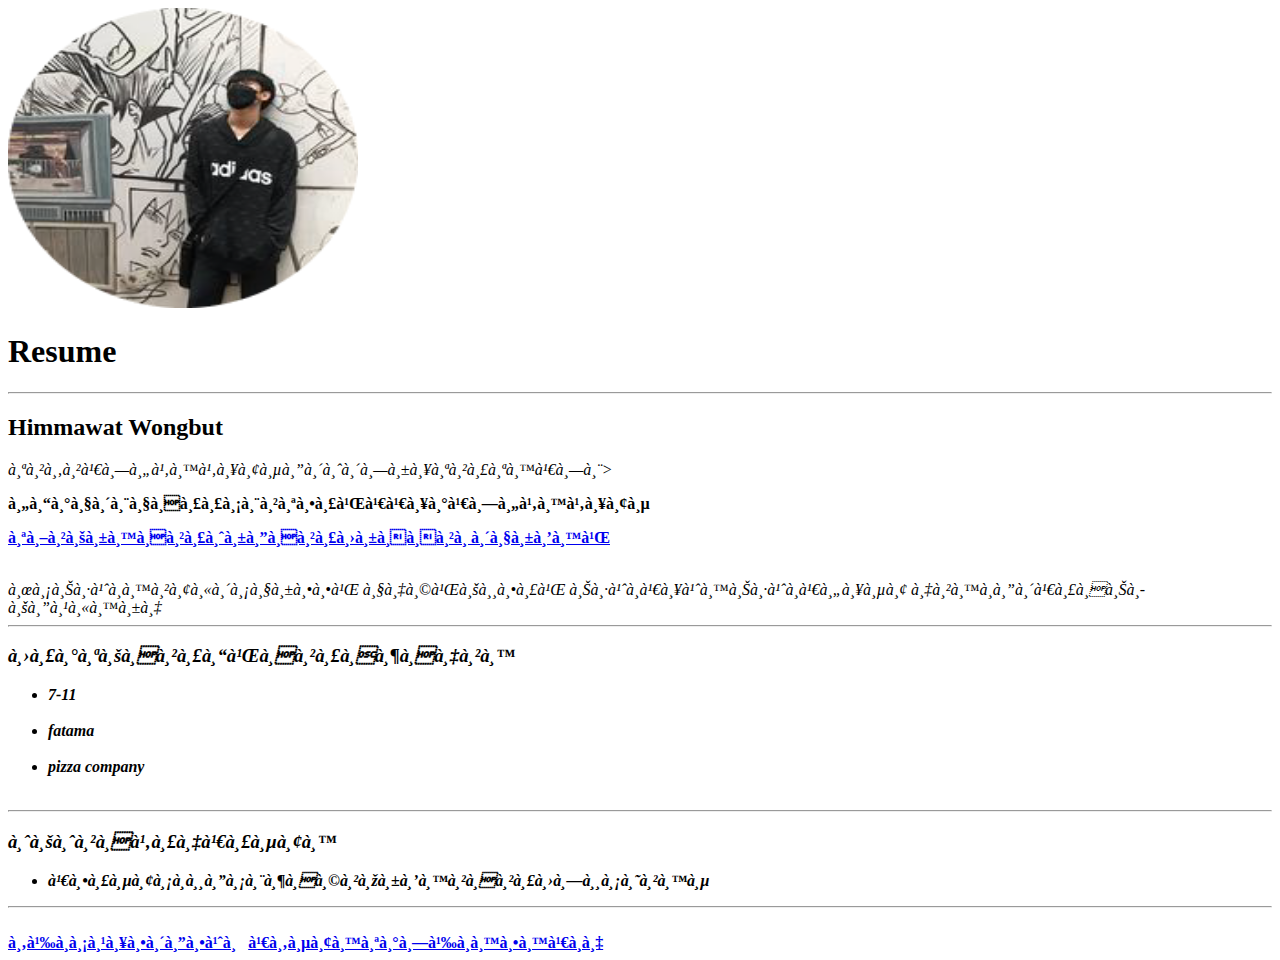
==== index.html @ a668ace6 "First Version My Resume" ====
<!DOCTYPE html>
<html>
<head>
  <mata charset="UTF-8"/>
  <title>This is Himmawat Wongbut</title>
</head>
 <body>
   <img src ="kia.png"width=350 height=300 = "this is kia image">

  <h1>Resume</h1>
  <hr>
  <h2>Himmawat Wongbut</h2>
  <p><em>สาขาเทคโนโลยีดิจิทัลสารสนเทศ></em></p>
  <p><strong>คณะวิศวกรรมศาสตร์เเละเทคโนโลยี</strong></p>
  <p><strong><a href="http://www.pim.ac.th">สถาบันการจัดการปัญญาภิวัฒน์</a></strong></p>
  <br>
  <em>ผมชื่อนายหิมวัตต์ วงษ์บุตร์ ชื่อเล่นชื่อเคลีย งานอดิเรกชอบดูหนัง</em>
  <hr>
  <h3><em>ประสบการณ์การฝึกงาน</em></h3>
  <ul>
    <li><em><strong>7-11</strong></em></li>
  <br>
    <li><em><strong><strong>fatama</strong></em></li>
  <br>
    <li><em><strong>pizza company</strong></em></li>
  <br>
  </ul>
<hr>
  <h3><em>จบจากโรงเรียน</em></h3>
  <ul>

    <li><em>เตรียมอุดมศึกษาพัฒนาการปทุมธานี</em></li>

  </ul>
  <hr><br>

<a href="contact.html">  ข้อมูลติดต่อ</a>     &nbsp;   <a href="report.html"> เขียนสะท้อนตนเอง</a>


 </body>

</html>
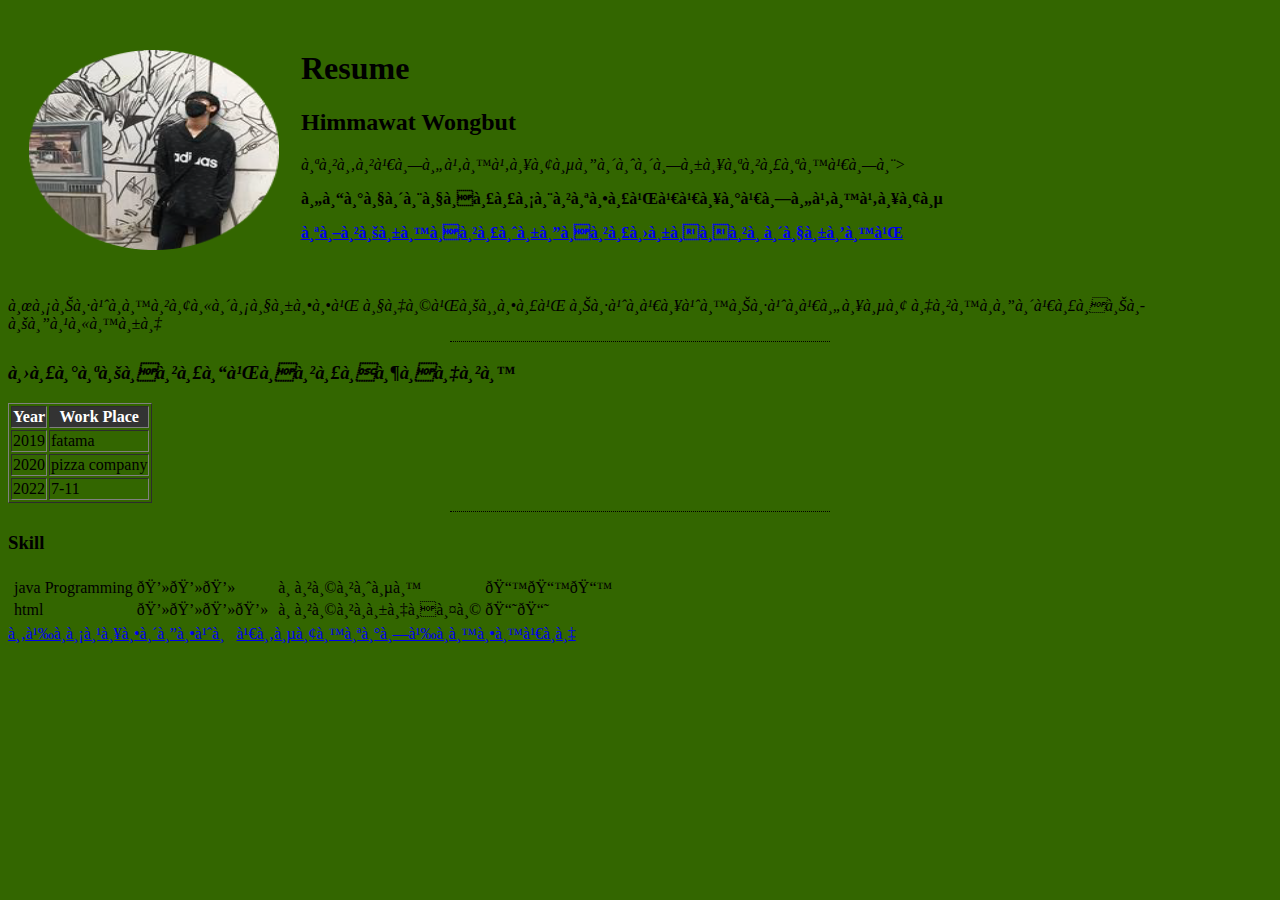
==== commit 39821b51: "Add files via upload" ====
--- a/index.html
+++ b/index.html
@@ -3,36 +3,118 @@
 <head>
   <mata charset="UTF-8"/>
   <title>This is Himmawat Wongbut</title>
+  <link rel="stylesheet" href="/css/master.css">
+  <style>
+  body {
+    background-color:#336600;
+  }
+    hr {
+
+    border-style:dotted none none;
+    border-color: black;
+    height: 1.5px;
+    width: 30%;
+    }
+    img{
+      height: 200px;
+      width: 250px;
+    }
+  </style>
 </head>
  <body>
-   <img src ="kia.png"width=350 height=300 = "this is kia image">
 
-  <h1>Resume</h1>
-  <hr>
-  <h2>Himmawat Wongbut</h2>
-  <p><em>สาขาเทคโนโลยีดิจิทัลสารสนเทศ></em></p>
-  <p><strong>คณะวิศวกรรมศาสตร์เเละเทคโนโลยี</strong></p>
-  <p><strong><a href="http://www.pim.ac.th">สถาบันการจัดการปัญญาภิวัฒน์</a></strong></p>
+<table cellspacing="20">
+  <tr>
+    <td>
+    <img src ="kia.png" = "this is kia image"></td>
+    <td><h1>Resume</h1>
+
+    <h2>Himmawat Wongbut</h2>
+    <p><em>สาขาเทคโนโลยีดิจิทัลสารสนเทศ></em></p>
+    <p><strong>คณะวิศวกรรมศาสตร์เเละเทคโนโลยี</strong></p>
+    <p><strong><a href="http://www.pim.ac.th">สถาบันการจัดการปัญญาภิวัฒน์</a></strong></p>
+    <br>
+  </tr>
+</table>
+    <em>ผมชื่อนายหิมวัตต์ วงษ์บุตร์ ชื่อเล่นชื่อเคลีย งานอดิเรกชอบดูหนัง</em>
+    <hr>
+    <h3><em>ประสบการณ์การฝึกงาน</em></h3></td>
+
+
+
+
+  <!-- <ul>
+    <li><em><strong>2019-fatama</strong></em></li>
   <br>
-  <em>ผมชื่อนายหิมวัตต์ วงษ์บุตร์ ชื่อเล่นชื่อเคลีย งานอดิเรกชอบดูหนัง</em>
-  <hr>
-  <h3><em>ประสบการณ์การฝึกงาน</em></h3>
-  <ul>
-    <li><em><strong>7-11</strong></em></li>
+    <li><em><strong><strong>2020 pizza company</strong></em></li>
   <br>
-    <li><em><strong><strong>fatama</strong></em></li>
-  <br>
-    <li><em><strong>pizza company</strong></em></li>
+    <li><em><strong>2022 7-11</strong></em></li>
   <br>
   </ul>
 <hr>
-  <h3><em>จบจากโรงเรียน</em></h3>
+  <h3><em> 2014-2020 จบจากโรงเรียน</em></h3>
   <ul>
 
     <li><em>เตรียมอุดมศึกษาพัฒนาการปทุมธานี</em></li>
 
   </ul>
-  <hr><br>
+  <hr><br> -->
+
+<table border="1px">
+
+  <thead style="background-color: #333;color: #fff;">
+    <tr>
+      <th>Year</th>
+      <th>Work Place</th>
+    </tr>
+  </thead>
+
+  <tr>
+    <td>2019</td>
+    <td>  fatama </td>
+  </tr>
+  <tr>
+  <td>2020</td>
+  <td>  pizza company </td>
+  <tr>
+    <td>2022</td>
+    <td>  7-11 </td>
+  </tr>
+    </tr>
+</table>
+<hr>
+<h3>Skill</h3>
+<table>
+  <tr>
+    <td><table>
+    <tr>
+      <td> java Programming </td>
+      <td> 💻💻💻</td>
+      </tr>
+      <tr>
+        <td> html </td>
+        <td> 💻💻💻💻</td>
+        </tr>
+    </td></table>
+
+    <td><table>
+      <tr>
+        <td>ภาษาจีน</td>
+        <td>📙📙📙</td>
+      </tr>
+
+      <tr>
+        <td>ภาษาอังกฤษ</td>
+        <td>📘📘</td>
+      </tr>
+
+
+</td></table>
+
+  </tr>
+</table>
+
+
 
 <a href="contact.html">  ข้อมูลติดต่อ</a>     &nbsp;   <a href="report.html"> เขียนสะท้อนตนเอง</a>
 
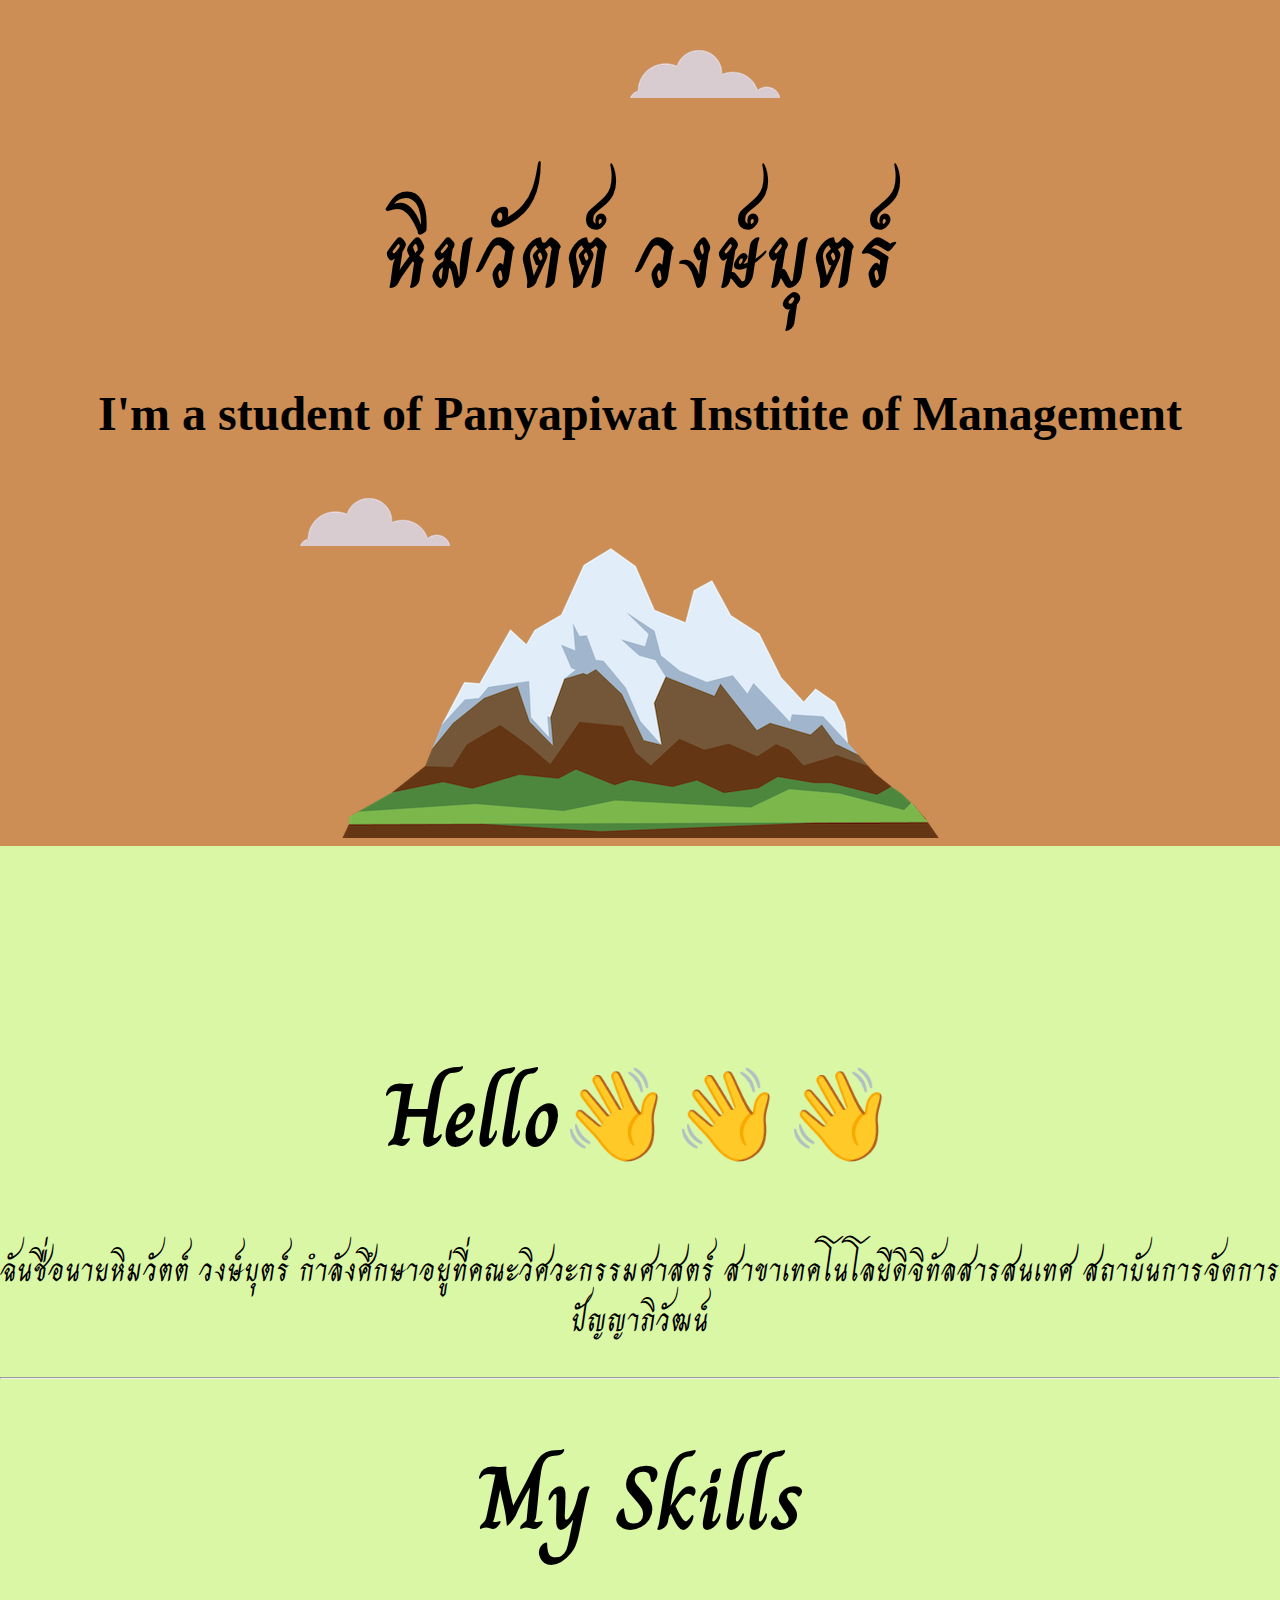
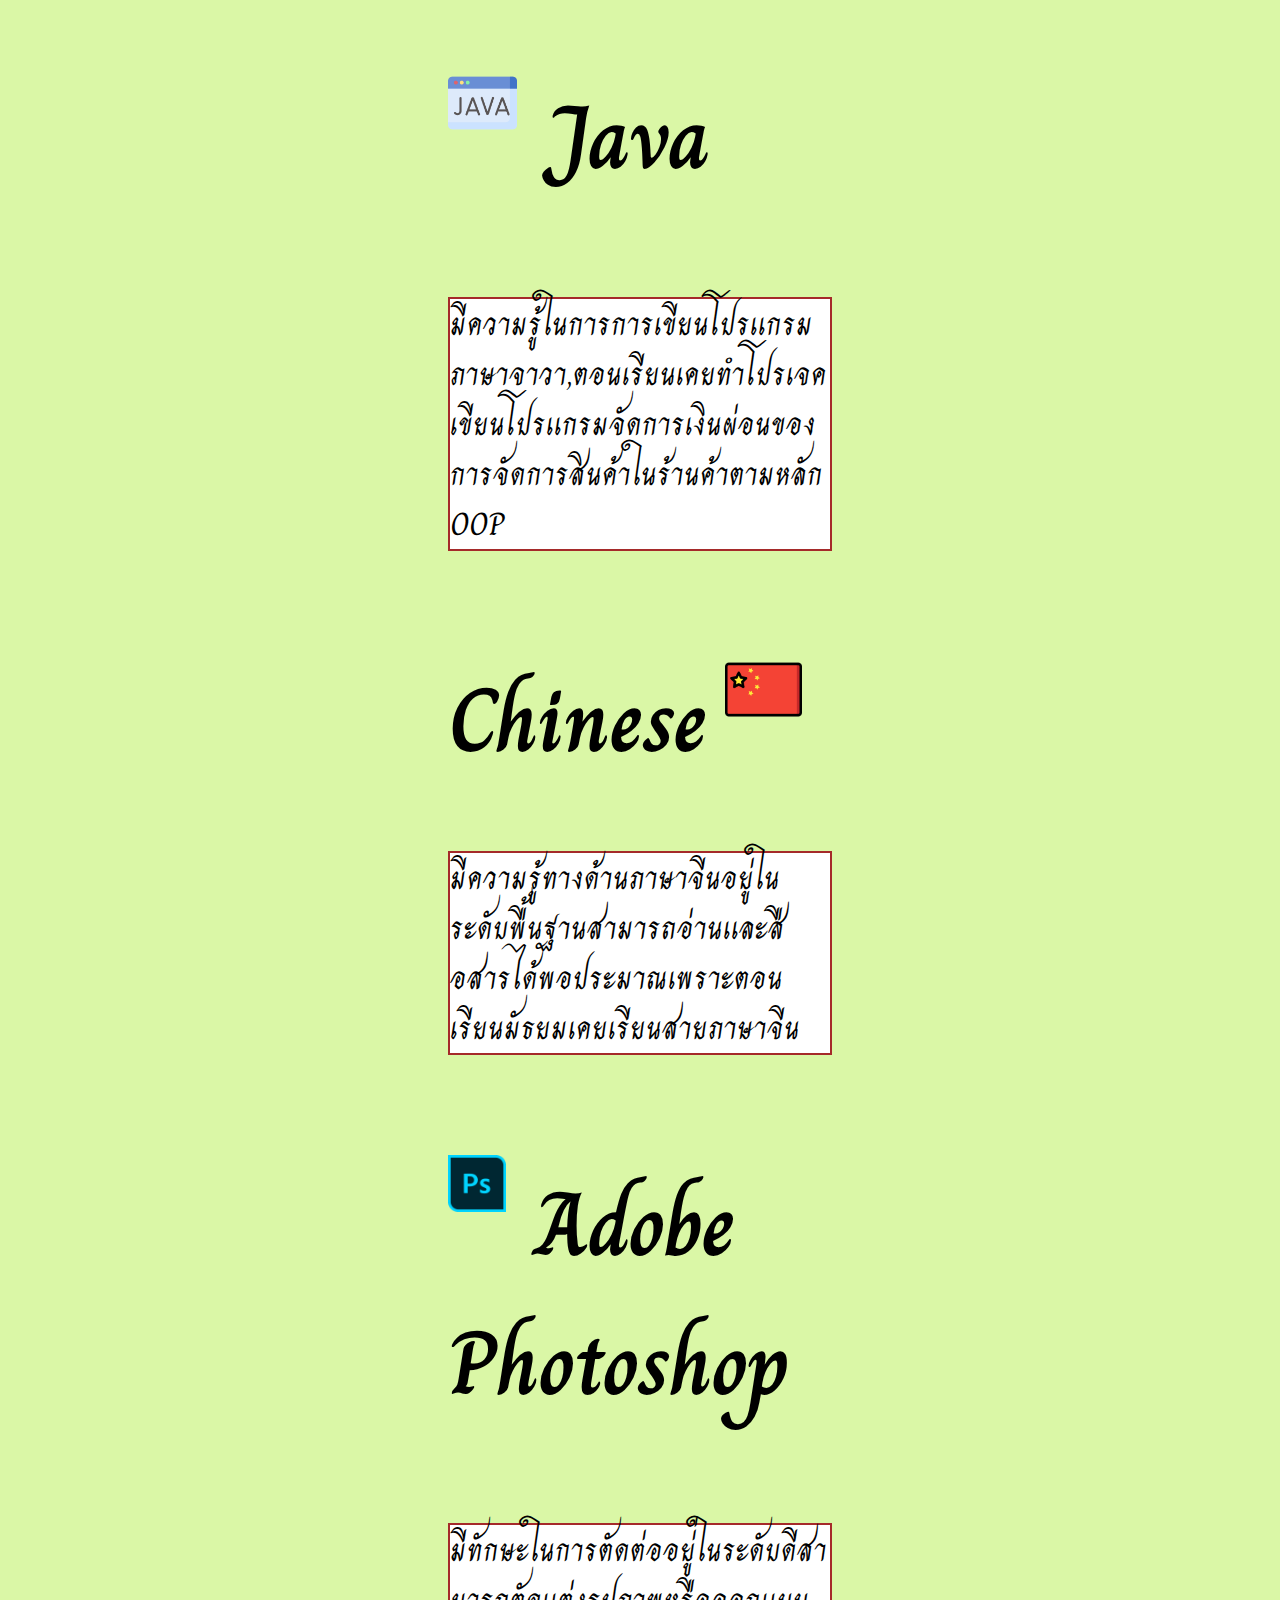
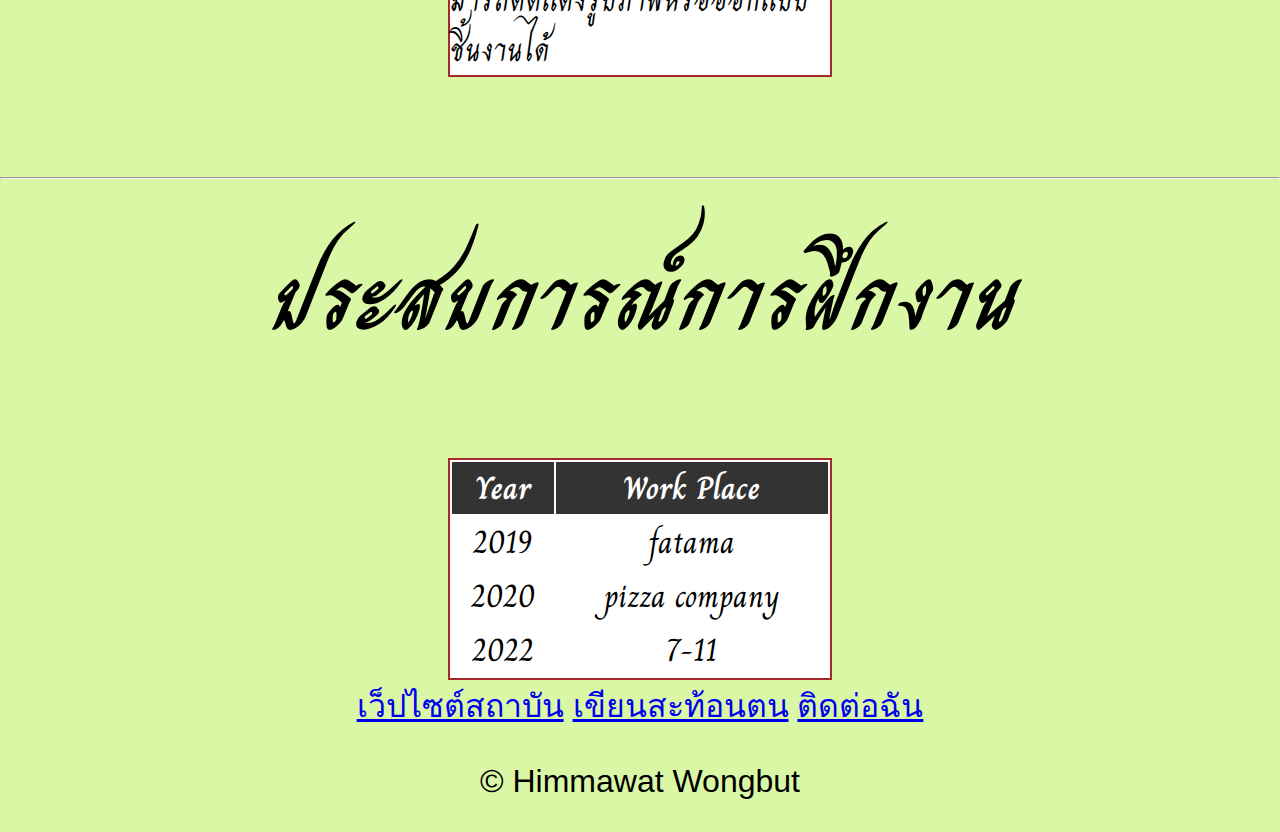
==== commit fa0e5baa: "Add files via upload" ====
--- a/index.html
+++ b/index.html
@@ -1,124 +1,83 @@
 <!DOCTYPE html>
-<html>
-<head>
-  <mata charset="UTF-8"/>
-  <title>This is Himmawat Wongbut</title>
-  <link rel="stylesheet" href="/css/master.css">
-  <style>
-  body {
-    background-color:#336600;
-  }
-    hr {
+<html lang="en" dir="ltr">
+  <head>
+    <meta charset="utf-8">
+    <title>I'm Himmawat Wongbut</title>
+    <link rel="icon" href="favicon.ico">
+    <link rel="stylesheet" href="css/styles.css">
+    <link rel="preconnect" href="https://fonts.googleapis.com">
+    <link rel="preconnect" href="https://fonts.gstatic.com" crossorigin>
+    <link href="https://fonts.googleapis.com/css2?family=Charm&display=swap" rel="stylesheet">
 
-    border-style:dotted none none;
-    border-color: black;
-    height: 1.5px;
-    width: 30%;
-    }
-    img{
-      height: 200px;
-      width: 250px;
-    }
-  </style>
-</head>
- <body>
+  </head>
+  <body>
+    <div class="top-container">
+    <img class ="top-cloud" src="images/cloud.png" alt="">
+    <img src="" alt="">
+        <h1>หิมวัตต์ วงษ์บุตร์</h1>
+        <h2>I'm a student of Panyapiwat Institite of Management </h2>
+        <img class="bottom-cloud"src="images/cloud.png" alt="">
+        <img src="images/mountain.png" alt="">
 
-<table cellspacing="20">
-  <tr>
-    <td>
-    <img src ="kia.png" = "this is kia image"></td>
-    <td><h1>Resume</h1>
+    </div>
 
-    <h2>Himmawat Wongbut</h2>
-    <p><em>สาขาเทคโนโลยีดิจิทัลสารสนเทศ></em></p>
-    <p><strong>คณะวิศวกรรมศาสตร์เเละเทคโนโลยี</strong></p>
-    <p><strong><a href="http://www.pim.ac.th">สถาบันการจัดการปัญญาภิวัฒน์</a></strong></p>
-    <br>
-  </tr>
-</table>
-    <em>ผมชื่อนายหิมวัตต์ วงษ์บุตร์ ชื่อเล่นชื่อเคลีย งานอดิเรกชอบดูหนัง</em>
+      <div class="middle-container">
+    <div class="profile">
+      <img class="profile-image"src="images\kia.png" alt="">
+      <h1>Hello👋👋👋</h1>
+      <p class="profile-dep">ฉันชื่อนายหิมวัตต์ วงษ์บุตร์ กําลังศึกษาอยู่ที่คณะวิศวะกรรมศาสตร์ สาขาเทคโนโลยีดิจิทัลสารสนเทศ สถาบันการจัดการปัญญาภิวัฒน์</p>
+    </div>
+    <hr>
+    <div class="skills">
+      <h1>My Skills</h1>
+      <div class="skill-row">
+        <img class="java-imge" src="images\java.png" alt="">
+        <h3>Java</h3>
+        <p class="java01">มีความรู้ในการการเขียนโปรเเกรมภาษาจาวา,ตอนเรียนเคยทําโปรเจคเขียนโปรเเกรมจัดการเงินผ่อนของการจัดการสินค้าในร้านค้าตามหลัก OOP</p>
+      </div>
+      <div class="skill-row">
+        <img class="lnguage-imge" src="images\china.png" alt="">
+        <h1>Chinese</h1>
+        <p class="lnguage-dep">มีความรู้ทางด้านภาษาจีนอยู่ในระดับพื้นฐานสามารถอ่านเเละสือสารได้พอประมาณเพราะตอนเรียนมัธยมเคยเรียนสายภาษาจีน</p>
+      </div>
+      <div class="skill-row">
+        <img class="adobe-imge" src="images\photoshop.png" alt="">
+        <h3>Adobe Photoshop</h3>
+        <p class="adobe-1">มีทักษะในการตัดต่ออยู่่ในระดับดีสามารถตัดเเต่งรูปภาพหรือออกเเบบชิ้นงานได้</p>
+    </div>
     <hr>
     <h3><em>ประสบการณ์การฝึกงาน</em></h3></td>
+    <table>
+
+      <thead>
+        <tr>
+          <th>Year</th>
+          <th>Work Place</th>
+        </tr>
+      </thead>
+
+      <tr>
+        <td>2019</td>
+        <td>  fatama </td>
+      </tr>
+      <tr>
+      <td>2020</td>
+      <td>  pizza company </td>
+      <tr>
+        <td>2022</td>
+        <td>  7-11 </td>
+      </tr>
+        </tr>
+    </table>
+    </div>
+  </div>
 
 
-
-
-  <!-- <ul>
-    <li><em><strong>2019-fatama</strong></em></li>
-  <br>
-    <li><em><strong><strong>2020 pizza company</strong></em></li>
-  <br>
-    <li><em><strong>2022 7-11</strong></em></li>
-  <br>
-  </ul>
-<hr>
-  <h3><em> 2014-2020 จบจากโรงเรียน</em></h3>
-  <ul>
-
-    <li><em>เตรียมอุดมศึกษาพัฒนาการปทุมธานี</em></li>
-
-  </ul>
-  <hr><br> -->
-
-<table border="1px">
-
-  <thead style="background-color: #333;color: #fff;">
-    <tr>
-      <th>Year</th>
-      <th>Work Place</th>
-    </tr>
-  </thead>
-
-  <tr>
-    <td>2019</td>
-    <td>  fatama </td>
-  </tr>
-  <tr>
-  <td>2020</td>
-  <td>  pizza company </td>
-  <tr>
-    <td>2022</td>
-    <td>  7-11 </td>
-  </tr>
-    </tr>
-</table>
-<hr>
-<h3>Skill</h3>
-<table>
-  <tr>
-    <td><table>
-    <tr>
-      <td> java Programming </td>
-      <td> 💻💻💻</td>
-      </tr>
-      <tr>
-        <td> html </td>
-        <td> 💻💻💻💻</td>
-        </tr>
-    </td></table>
-
-    <td><table>
-      <tr>
-        <td>ภาษาจีน</td>
-        <td>📙📙📙</td>
-      </tr>
-
-      <tr>
-        <td>ภาษาอังกฤษ</td>
-        <td>📘📘</td>
-      </tr>
-
-
-</td></table>
-
-  </tr>
-</table>
-
-
-
-<a href="contact.html">  ข้อมูลติดต่อ</a>     &nbsp;   <a href="report.html"> เขียนสะท้อนตนเอง</a>
-
-
- </body>
-
+  <div class="bottom-container">
+    <a class="footer-link" href="http://www.pim.ac.th">เว็ปไซต์สถาบัน</a>
+    <a class="footer-link" href="report.html">เขียนสะท้อนตน</a>
+    <a class="footer-link" href="contact.html">ติดต่อฉัน</a>
+    <p>© Himmawat Wongbut</p>
+  </div>
+  </body>
 </html>
--- a/css/styles.css
+++ b/css/styles.css
@@ -0,0 +1,118 @@
+
+body{
+  margin:0;
+  text-align: center;
+  font-family:Arial, sans-serif;
+  font-size: 2em;
+  background-color: #DAF7A6;
+}
+
+h1,h3{
+  /* margin-top: 0; */
+  margin-top: 50px;
+  font-family: 'Charm', cursive;
+  font-size: 90px;
+  font-size: 5.625rem;
+
+}
+h2{
+  font-family: 'Sriracha', cursive;
+  font-size: 3rem;
+}
+table{
+  width:30%;
+  margin: auto;
+   border: 2px solid brown;
+   font-family: 'Charm', cursive;
+   background-color: white;
+
+
+}
+thead{
+  background-color: #333;color: #fff;
+  border: 2px;
+}
+
+
+.top-container{
+  position: relative;
+  padding-top: 100px;
+   background-color: #cc8e54;
+}
+.example-div{
+  background-color: powderblue;
+  height: 300px;
+  width: 300px;
+  padding:20px
+}
+
+.top-cloud{
+    position: absolute;
+    top:50px;
+    right:500px;
+}
+.bottom-cloud{
+  position: absolute;
+  left: 300px;
+  bottom: 300px;
+}
+.profile{
+  margin-top:100px;
+  font-family: 'Charm', cursive;
+
+}
+.profile-dep{
+  font-family: 'Charm', cursive;
+
+
+}
+.profile-image {
+
+  width:15%;
+}
+.hello{
+    font-family: 'Charm', cursive;
+    background-color: white;
+
+}
+.skill-row{
+  width: 30%;
+  margin: 100px auto;
+  text-align: left;
+  font-family: 'Charm', cursive;
+
+
+
+}
+.java-imge{
+  width: 18%;
+  float: left;
+  margin-right: 30px;
+}
+.java01{
+  clear: left;
+background-color: white;
+   border: 2px solid brown;
+}
+
+.lnguage-imge{
+  width: 20%;
+  float: right;
+  margin-right: 30px;
+}
+.lnguage-dep{
+  clear: right;
+background-color: white;
+   border: 2px solid brown;
+}
+
+.adobe-imge{
+  width: 15%;
+  float: left;
+  margin-right: 30px;
+}
+.adobe-1{
+  clear: left;
+background-color: white;
+   border: 2px solid brown;
+}
